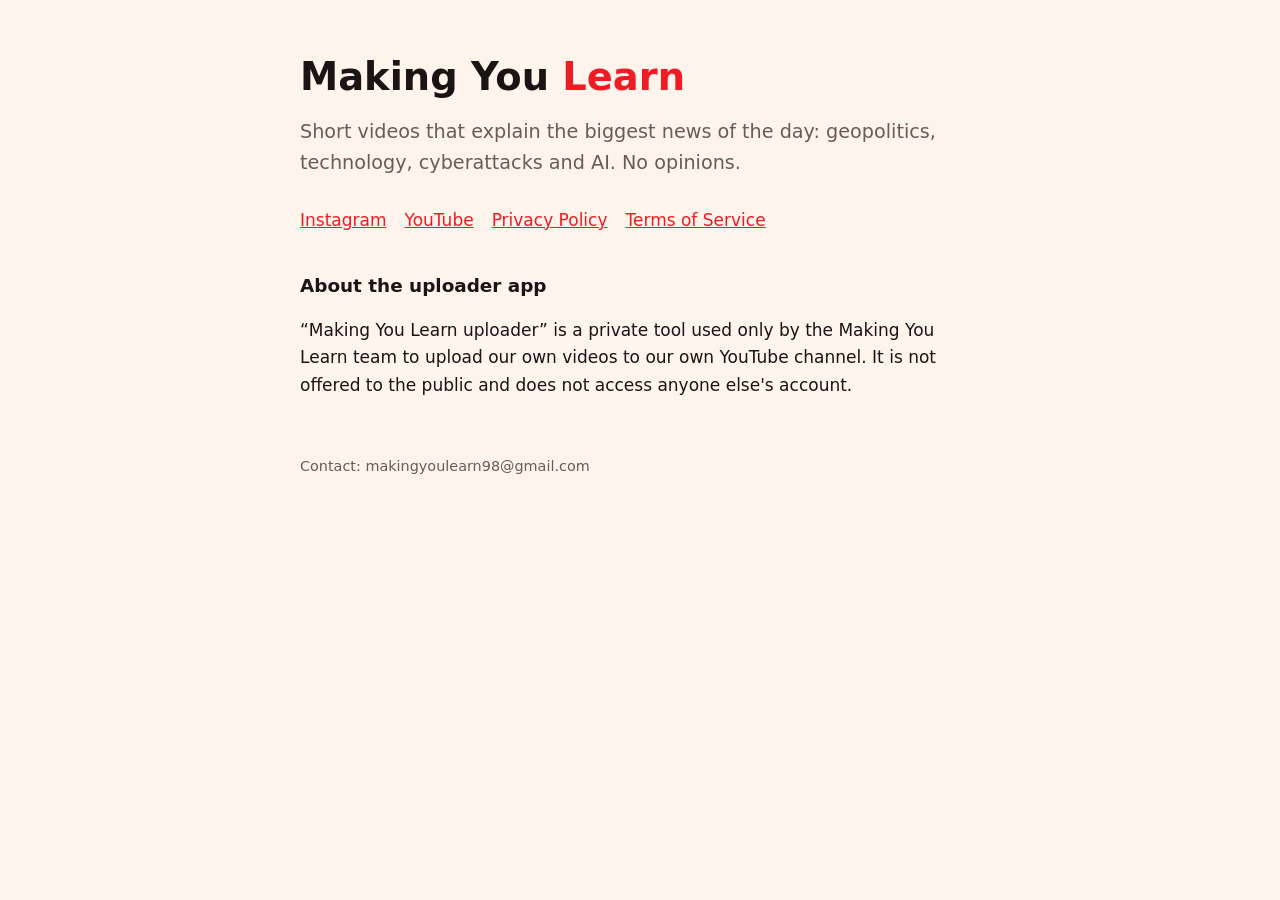
==== index.html @ 19cd6728 "Add Making You Learn website with privacy policy and terms Co-Authored-By: Claude Opus 5.5 <noreply@" ====
<!doctype html><html lang="en"><head><meta charset="utf-8"><meta name="viewport" content="width=device-width,initial-scale=1">
<title>Making You Learn</title><meta name="description" content="Short videos that explain the biggest news of the day. No opinions."><link rel="stylesheet" href="style.css"></head>
<body><main>
<h1>Making You <span>Learn</span></h1>
<p class="lead">Short videos that explain the biggest news of the day: geopolitics, technology, cyberattacks and AI. No opinions.</p>
<nav><a href="https://www.instagram.com/makingyoulearn/">Instagram</a><a href="https://www.youtube.com/channel/UCV0YenwLRPsDnmaAfjPrpjg">YouTube</a><a href="privacy.html">Privacy Policy</a><a href="terms.html">Terms of Service</a></nav>
<h2>About the uploader app</h2>
<p>“Making You Learn uploader” is a private tool used only by the Making You Learn team to upload our own videos to our own YouTube channel. It is not offered to the public and does not access anyone else's account.</p>
<footer>Contact: makingyoulearn98@gmail.com</footer>
</main></body></html>
---- style.css ----
:root{--bg:#fff4ec;--ink:#1a1414;--red:#ef1c24;--muted:#6b5a55}
@media (prefers-color-scheme:dark){:root{--bg:#1a1414;--ink:#fff4ec;--muted:#c9b8b1}}
*{box-sizing:border-box}body{margin:0;background:var(--bg);color:var(--ink);font:17px/1.6 system-ui,-apple-system,Segoe UI,Roboto,sans-serif}
main{max-width:720px;margin:0 auto;padding:56px 20px}h1{font-size:2.4rem;line-height:1.1;margin:0 0 .4em}h1 span{color:var(--red)}
h2{font-size:1.15rem;margin-top:2em}a{color:var(--red)}p.lead{font-size:1.2rem;color:var(--muted)}
nav{display:flex;gap:18px;flex-wrap:wrap;margin:28px 0}footer{margin-top:56px;font-size:.9rem;color:var(--muted)}
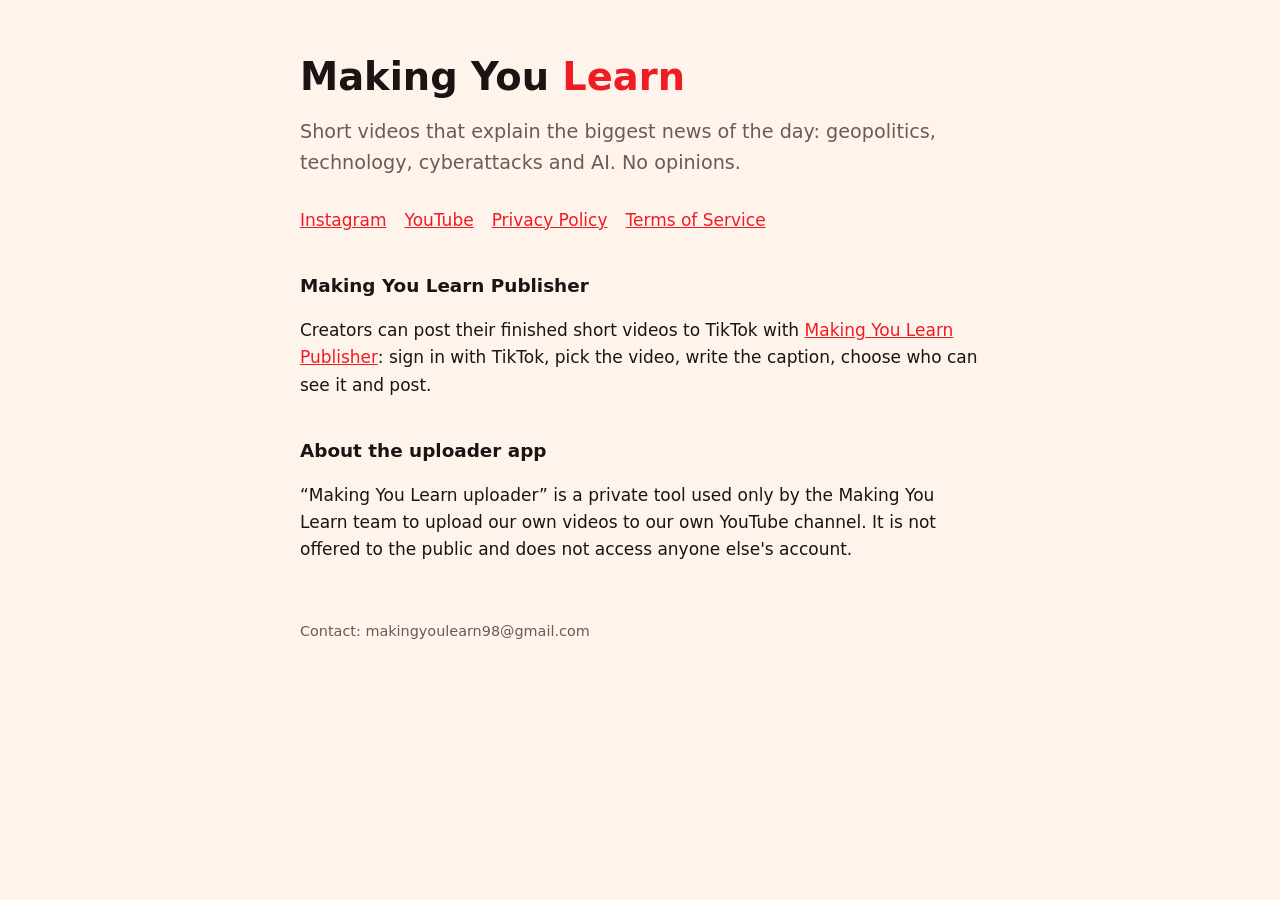
==== commit bad456b8: "Add Making You Learn Publisher (TikTok posting page) Co-Authored-By: Claude Opus 5.5 <noreply@anthro" ====
--- a/index.html
+++ b/index.html
@@ -4,6 +4,8 @@
 <h1>Making You <span>Learn</span></h1>
 <p class="lead">Short videos that explain the biggest news of the day: geopolitics, technology, cyberattacks and AI. No opinions.</p>
 <nav><a href="https://www.instagram.com/makingyoulearn/">Instagram</a><a href="https://www.youtube.com/channel/UCV0YenwLRPsDnmaAfjPrpjg">YouTube</a><a href="privacy.html">Privacy Policy</a><a href="terms.html">Terms of Service</a></nav>
+<h2>Making You Learn Publisher</h2>
+<p>Creators can post their finished short videos to TikTok with <a href="publisher/">Making You Learn Publisher</a>: sign in with TikTok, pick the video, write the caption, choose who can see it and post.</p>
 <h2>About the uploader app</h2>
 <p>“Making You Learn uploader” is a private tool used only by the Making You Learn team to upload our own videos to our own YouTube channel. It is not offered to the public and does not access anyone else's account.</p>
 <footer>Contact: makingyoulearn98@gmail.com</footer>
